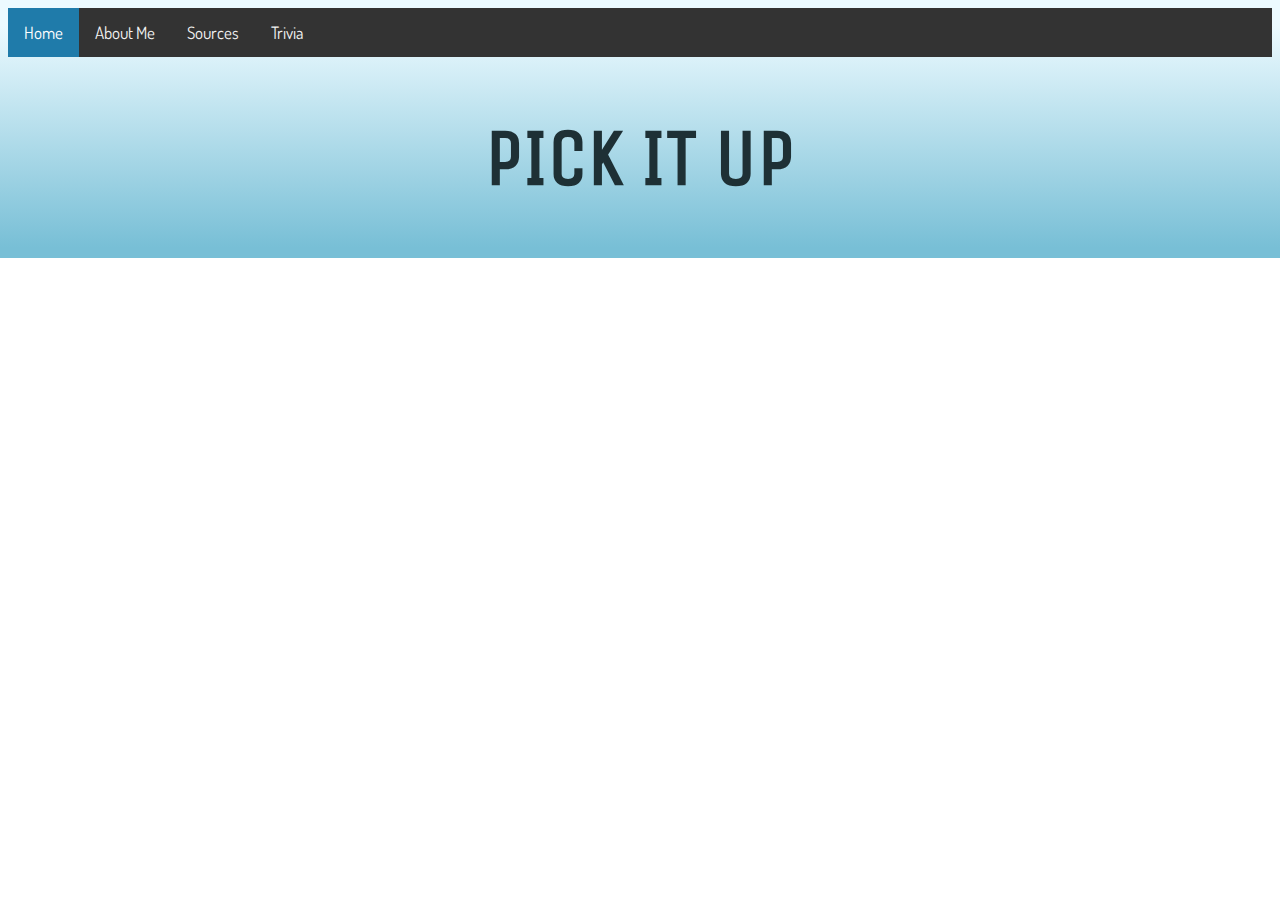
==== about.html @ 3c688486 "Add files via upload" ====
<!DOCTYPE html>
<html>
  <head>
    <title>About</title>
    <link rel="stylesheet" href="style.css">
    <link href="https://fonts.googleapis.com/css?family=Dosis" rel="stylesheet">
    <link href="https://fonts.googleapis.com/css?family=Unica+One" rel="stylesheet">
    <link href="https://fonts.googleapis.com/css?family=Sacramento|Unica+One" rel="stylesheet">
  </head>

    <body>
      <div id= 'title'>
        <div class="topnav">
          <a class="active" href="index.html">Home</a>
          <a href="about.html">About Me</a>
          <a href="sources.html">Sources</a>
          <a href="index2.html">Trivia</a>
        </div>

        <center><h1>PICK IT UP</h1></center>

      <script src="javascript.js"></script>
    </body>

</html>
---- style.css ----
body{
  /*background-image: url('http://www.futureearth.org/sites/default/files/styles/full_width_desktop/public/p6050044_0.jpg?itok=TbqgXAAK');*/
  background: linear-gradient(to bottom, #ecfaff 10%, #78bfd6 96%);
  font-family:'Dosis', sans-serif;
  background-repeat: no-repeat;
  background-size: cover;
}

iframe {
  height: 600px;
  width: 1200px;
  resize: both;
  overflow: auto;
}

#title{
  /*background-color: white;
  opacity: 0.8;*/
  color: #1E3035;

  /*font-family: 'Kumar One Outline', cursive;*/
}

h1{
  font-size: 80px;
  font-family: 'Unica One', cursive;
}


h2{
  color: #1E3035;
  font-size: 50px;
  font-family: 'Sacramento', cursive;
}

/* Add a black background color to the top navigation */
.topnav {
    background-color: #333;
    overflow: hidden;
}

/* Style the links inside the navigation bar */
.topnav a {
    float: left;
    color: #f2f2f2;
    text-align: center;
    padding: 14px 16px;
    text-decoration: none;
    font-size: 17px;
}

/* Change the color of links on hover */
.topnav a:hover {
    background-color: #ddd;
    color: black;
}

/* Add a color to the active/current link */
.topnav a.active {
    background-color: #1F7BAA;
    color: white;
}


#links{
    font-size: 12px;
    font-family: 'Helvetica', cursive;
}
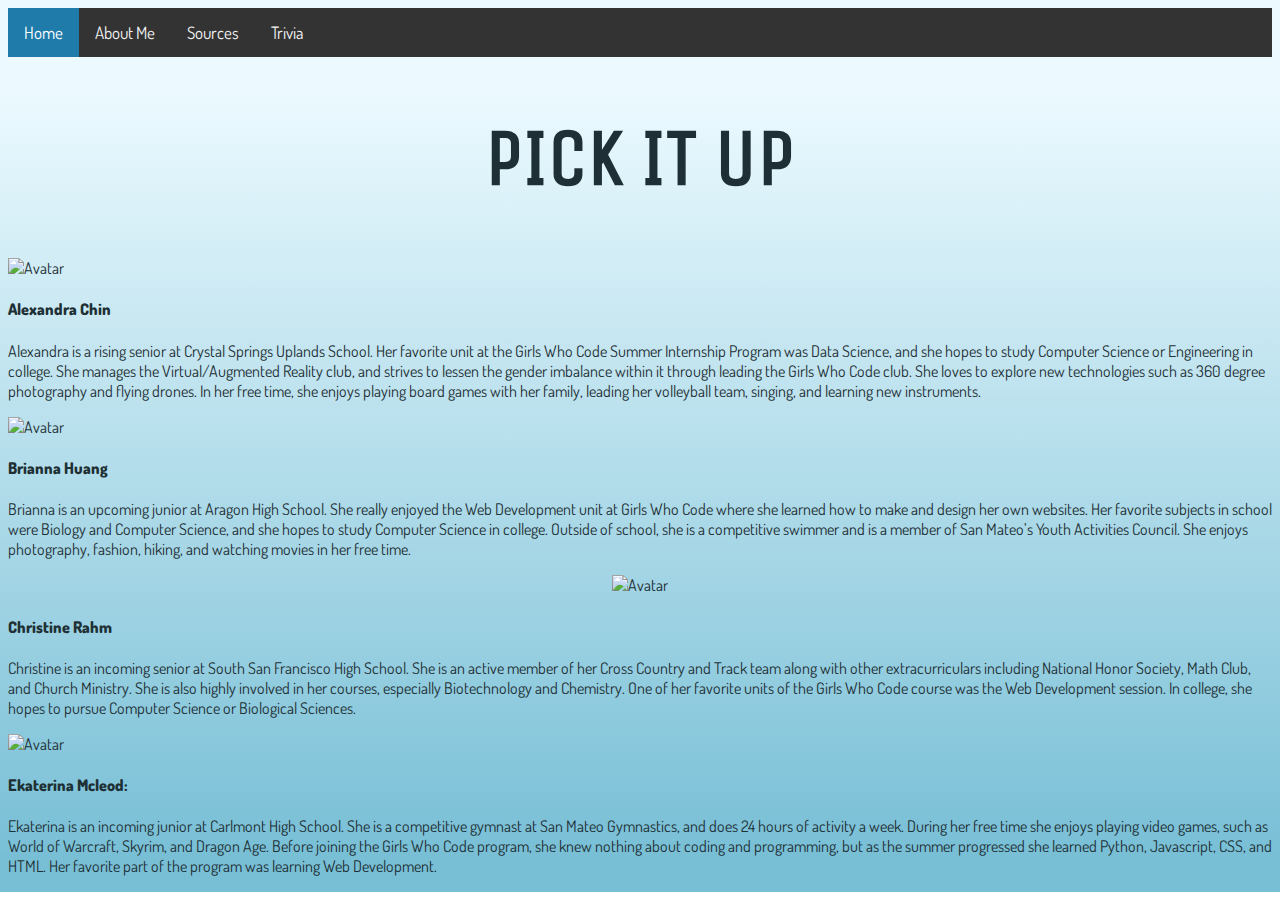
==== commit 7142b0d9: "Add files via upload" ====
--- a/about.html
+++ b/about.html
@@ -18,6 +18,50 @@
         </div>
 
         <center><h1>PICK IT UP</h1></center>
+        <div class="card">
+          <img src="alex.JPG" alt="Avatar" style="width:100%">
+        <div class="container">
+          <h4><b>Alexandra Chin</b></h4>
+          <p>Alexandra is a rising senior at Crystal Springs Uplands School. Her favorite unit at the Girls Who Code Summer Internship Program was Data Science, and she hopes to study Computer Science or Engineering in college. She manages the Virtual/Augmented Reality club, and strives to lessen the gender imbalance within it through leading the Girls Who Code club. She loves to explore new technologies such as 360 degree photography and flying drones. In her free time, she enjoys playing board games with her family, leading her volleyball team, singing, and learning new instruments.
+</p>
+        </div>
+      </div>
+
+      <div class="card2">
+        <img src="brianna.JPG" alt="Avatar" style="width:100%">
+      <div class="container2">
+        <h4><b>Brianna Huang</b></h4>
+        <p>Brianna is an upcoming junior at Aragon High School. She really
+          enjoyed the Web Development unit at Girls Who Code where she learned
+          how to make and design her own websites. Her favorite subjects in
+          school were Biology and Computer Science, and she hopes to study
+          Computer Science in college. Outside of school, she is a competitive
+          swimmer and is a member of San Mateo’s Youth Activities Council.
+          She enjoys photography, fashion, hiking, and watching movies in
+          her free time.
+</p>
+      </div>
+    </div>
+
+    <div class="card3">
+      <center><img src="christine.JPG" alt="Avatar" style="width:40%"></center>
+    <div class="container3">
+      <h4><b>Christine Rahm</b></h4>
+      <p>Christine is an incoming senior at South San Francisco High School. She is an active member of her Cross Country and Track team along with other extracurriculars including National Honor Society, Math Club, and Church Ministry. She is also highly involved in her courses, especially Biotechnology and Chemistry. One of her favorite units of the Girls Who Code course was the Web Development session. In college, she hopes to pursue Computer Science or Biological Sciences.
+</p>
+    </div>
+  </div>
+
+    <div class="card4">
+      <img src="katia.JPG" alt="Avatar" style="width:100%">
+    <div class="container4">
+      <h4><b>Ekaterina Mcleod:</b></h4>
+      <p>Ekaterina is an incoming junior at Carlmont High School. She is a competitive gymnast at San Mateo Gymnastics, and does 24 hours of activity a week. During her free time she enjoys playing video games, such as World of Warcraft, Skyrim, and Dragon Age. Before joining the Girls Who Code program, she knew nothing about coding and programming, but as the summer progressed she learned Python, Javascript, CSS, and HTML. Her favorite part of the program was learning Web Development. </p>
+    </div>
+  </div>
+
+
+
 
       <script src="javascript.js"></script>
     </body>
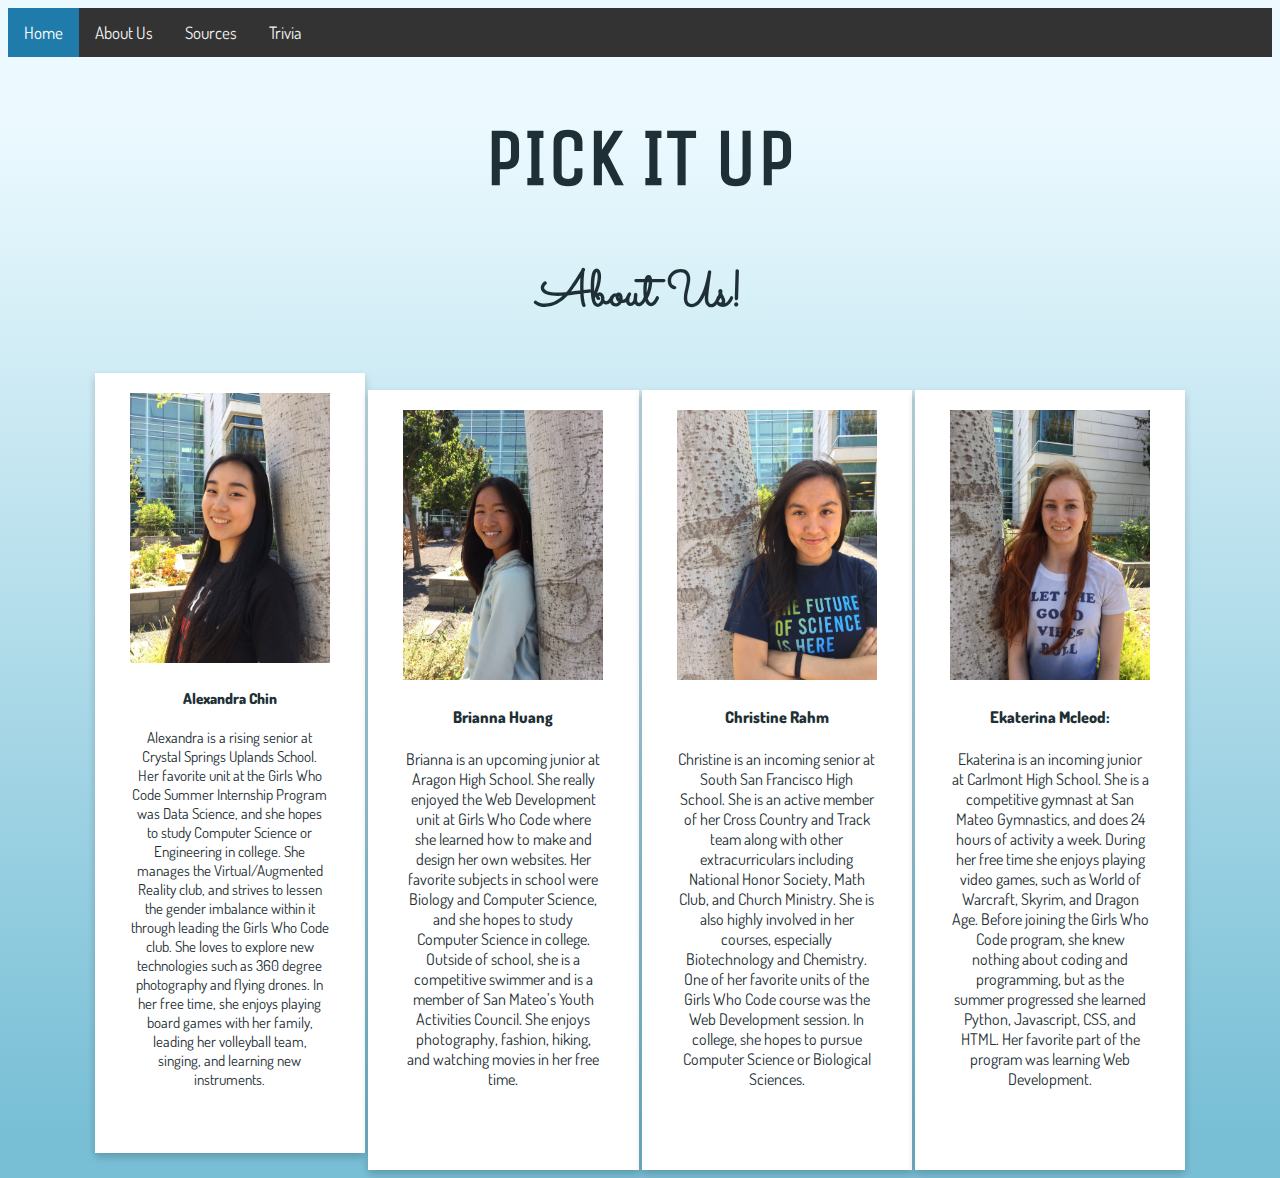
==== commit 532419bc: "Update about.html" ====
--- a/about.html
+++ b/about.html
@@ -12,23 +12,33 @@
       <div id= 'title'>
         <div class="topnav">
           <a class="active" href="index.html">Home</a>
-          <a href="about.html">About Me</a>
+          <a href="about.html">About Us</a>
           <a href="sources.html">Sources</a>
           <a href="index2.html">Trivia</a>
         </div>
 
         <center><h1>PICK IT UP</h1></center>
+        <h2>About Us!</h2>
+
         <div class="card">
-          <img src="alex.JPG" alt="Avatar" style="width:100%">
+          <center><img src="alex.JPG" alt="Avatar" width="200px" height="270px"></center>
         <div class="container">
           <h4><b>Alexandra Chin</b></h4>
-          <p>Alexandra is a rising senior at Crystal Springs Uplands School. Her favorite unit at the Girls Who Code Summer Internship Program was Data Science, and she hopes to study Computer Science or Engineering in college. She manages the Virtual/Augmented Reality club, and strives to lessen the gender imbalance within it through leading the Girls Who Code club. She loves to explore new technologies such as 360 degree photography and flying drones. In her free time, she enjoys playing board games with her family, leading her volleyball team, singing, and learning new instruments.
-</p>
+          <p>Alexandra is a rising senior at Crystal Springs Uplands School.
+             Her favorite unit at the Girls Who Code Summer Internship Program
+              was Data Science, and she hopes to study Computer Science or
+              Engineering in college. She manages the Virtual/Augmented Reality
+               club, and strives to lessen the gender imbalance within it through
+                leading the Girls Who Code club. She loves to explore new
+                 technologies such as 360 degree photography and flying drones.
+                 In her free time, she enjoys playing board games with her family,
+                 leading her volleyball team, singing, and learning new instruments.
+          </p>
         </div>
       </div>
 
       <div class="card2">
-        <img src="brianna.JPG" alt="Avatar" style="width:100%">
+        <center><img src="brianna.JPG" alt="Avatar" width="200px" height="270px"></center>
       <div class="container2">
         <h4><b>Brianna Huang</b></h4>
         <p>Brianna is an upcoming junior at Aragon High School. She really
@@ -44,19 +54,32 @@
     </div>
 
     <div class="card3">
-      <center><img src="christine.JPG" alt="Avatar" style="width:40%"></center>
+      <center><img src="christine.JPG" alt="Avatar" width="200px" height="270px"></center>
     <div class="container3">
       <h4><b>Christine Rahm</b></h4>
-      <p>Christine is an incoming senior at South San Francisco High School. She is an active member of her Cross Country and Track team along with other extracurriculars including National Honor Society, Math Club, and Church Ministry. She is also highly involved in her courses, especially Biotechnology and Chemistry. One of her favorite units of the Girls Who Code course was the Web Development session. In college, she hopes to pursue Computer Science or Biological Sciences.
-</p>
+      <p>Christine is an incoming senior at South San Francisco High School. She
+        is an active member of her Cross Country and Track team along with other
+        extracurriculars including National Honor Society, Math Club, and Church
+        Ministry. She is also highly involved in her courses, especially
+        Biotechnology and Chemistry. One of her favorite units of the Girls Who
+        Code course was the Web Development session. In college, she hopes to
+        pursue Computer Science or Biological Sciences.
+      </p>
     </div>
   </div>
 
     <div class="card4">
-      <img src="katia.JPG" alt="Avatar" style="width:100%">
+      <center><img src="katia.JPG" alt="Avatar" width="200px" height="270px"></center>
     <div class="container4">
       <h4><b>Ekaterina Mcleod:</b></h4>
-      <p>Ekaterina is an incoming junior at Carlmont High School. She is a competitive gymnast at San Mateo Gymnastics, and does 24 hours of activity a week. During her free time she enjoys playing video games, such as World of Warcraft, Skyrim, and Dragon Age. Before joining the Girls Who Code program, she knew nothing about coding and programming, but as the summer progressed she learned Python, Javascript, CSS, and HTML. Her favorite part of the program was learning Web Development. </p>
+      <p>Ekaterina is an incoming junior at Carlmont High School. She is a
+         competitive gymnast at San Mateo Gymnastics, and does 24 hours of
+         activity a week. During her free time she enjoys playing video games,
+          such as World of Warcraft, Skyrim, and Dragon Age. Before joining
+           the Girls Who Code program, she knew nothing about coding and
+           programming, but as the summer progressed she learned Python,
+            Javascript, CSS, and HTML. Her favorite part of the program was
+            learning Web Development. </p>
     </div>
   </div>
 
@@ -67,3 +90,4 @@
     </body>
 
 </html>
+
--- a/style.css
+++ b/style.css
@@ -1,13 +1,14 @@
 body{
-  /*background-image: url('http://www.futureearth.org/sites/default/files/styles/full_width_desktop/public/p6050044_0.jpg?itok=TbqgXAAK');*/
+  /*background-image: url('http://www.futureearth.org/sites/default/files/styles/full_width_desktop/public/p6036044_0.jpg?itok=TbqgXAAK');*/
   background: linear-gradient(to bottom, #ecfaff 10%, #78bfd6 96%);
   font-family:'Dosis', sans-serif;
   background-repeat: no-repeat;
   background-size: cover;
+  text-align: center;
 }
 
 iframe {
-  height: 600px;
+  height: 740px;
   width: 1200px;
   resize: both;
   overflow: auto;
@@ -27,10 +28,12 @@
 }
 
 
+
 h2{
   color: #1E3035;
   font-size: 50px;
   font-family: 'Sacramento', cursive;
+  text-align: center;
 }
 
 /* Add a black background color to the top navigation */
@@ -66,3 +69,93 @@
     font-size: 12px;
     font-family: 'Helvetica', cursive;
 }
+
+.card {
+    /* Add shadows to create the "card" effect */
+    box-shadow: 0 4px 8px 0 rgba(0,0,0,0.2);
+    transition: 0.3s;
+    width: 18vw;
+    height: 740px;
+    background-color: white;
+    padding: 20px;
+    display: inline-block;
+    font-size: 15px;
+}
+
+/* On mouse-over, add a deeper shadow */
+.card:hover {
+    box-shadow: 0 8px 16px 0 rgba(0,0,0,0.2);
+}
+
+/* Add some padding inside the card container */
+.container {
+    padding: 2px 16px;
+
+}
+
+
+.card2 {
+    /* Add shadows to create the "card" effect */
+    box-shadow: 0 4px 8px 0 rgba(0,0,0,0.2);
+    transition: 0.3s;
+    background-color: white;
+    padding: 20px;
+    width: 18vw;
+    height: 740px;
+    display: inline-block;
+}
+
+/* On mouse-over, add a deeper shadow */
+.card:hover {
+    box-shadow: 0 8px 16px 0 rgba(0,0,0,0.2);
+}
+
+/* Add some padding inside the card container */
+.container2 {
+    padding: 2px 16px;
+}
+
+
+.card3 {
+    /* Add shadows to create the "card" effect */
+    box-shadow: 0 4px 8px 0 rgba(0,0,0,0.2);
+    transition: 0.3s;
+    width: 18vw;
+    height: 740px;
+    background-color: white;
+    padding: 20px;
+    display: inline-block;
+}
+
+/* On mouse-over, add a deeper shadow */
+.card:hover {
+    box-shadow: 0 8px 16px 0 rgba(0,0,0,0.2);
+}
+
+/* Add some padding inside the card container */
+.container3 {
+    padding: 2px 16px;
+}
+
+
+.card4 {
+    /* Add shadows to create the "card" effect */
+    box-shadow: 0 4px 8px 0 rgba(0,0,0,0.2);
+    transition: 0.3s;
+    width: 18vw;
+    height: 740px;
+    background-color: white;
+    padding: 20px;
+    display: inline-block;
+}
+
+/* On mouse-over, add a deeper shadow */
+.card:hover {
+    box-shadow: 0 8px 16px 0 rgba(0,0,0,0.2);
+}
+
+/* Add some padding inside the card container */
+.container4 {
+    padding: 2px 16px;
+}
+
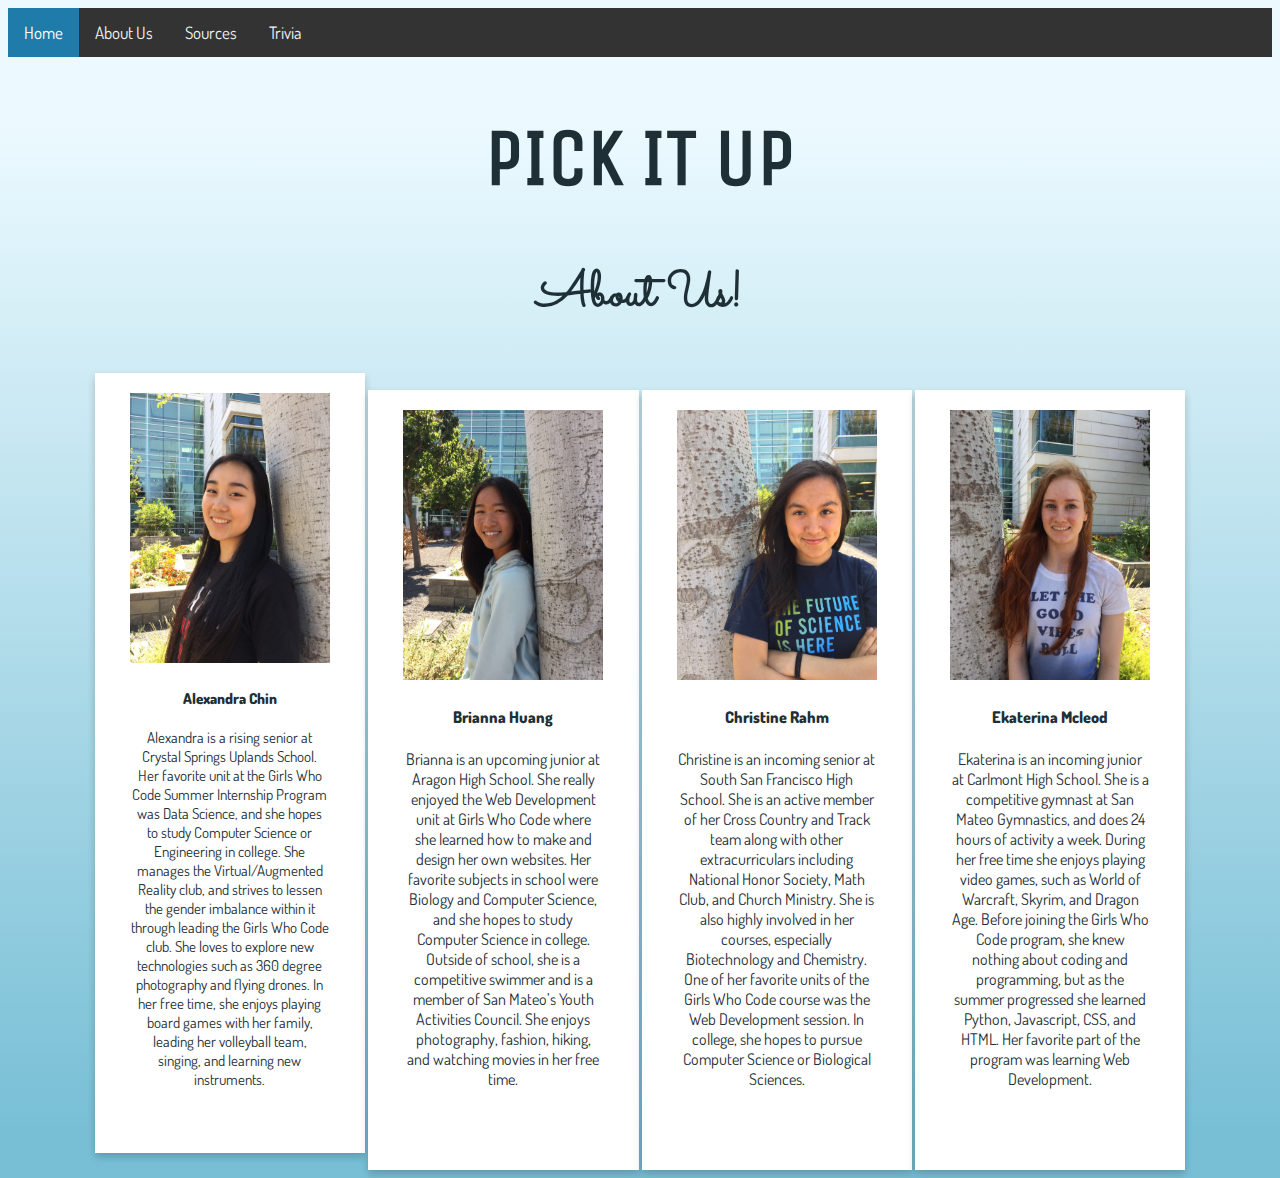
==== commit 2c36020b: "Update about.html" ====
--- a/about.html
+++ b/about.html
@@ -71,7 +71,7 @@
     <div class="card4">
       <center><img src="katia.JPG" alt="Avatar" width="200px" height="270px"></center>
     <div class="container4">
-      <h4><b>Ekaterina Mcleod:</b></h4>
+      <h4><b>Ekaterina Mcleod</b></h4>
       <p>Ekaterina is an incoming junior at Carlmont High School. She is a
          competitive gymnast at San Mateo Gymnastics, and does 24 hours of
          activity a week. During her free time she enjoys playing video games,
